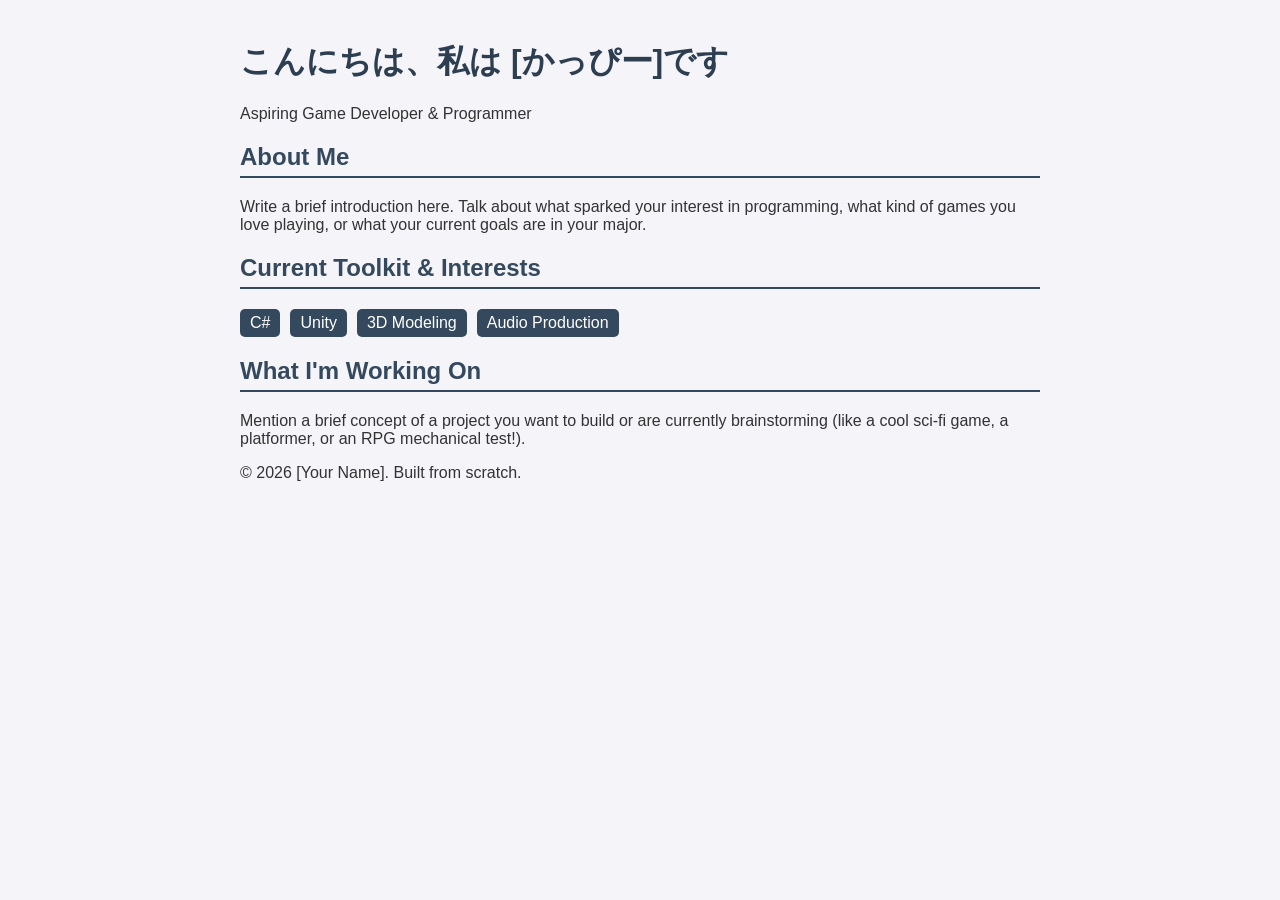
==== _!DOCTYPE html_aaa.html @ f36d01bf "yahooo" ====
<!DOCTYPE html>
<html lang="Ja">
<head>
    <meta charset="UTF-8">
    <meta name="viewport" content="width=device-width, initial-scale=1.0">
    <title>About Me | My Game Dev Journey</title>
    <style>
        /* A little bit of styling to make it look clean */
        body {
            font-family: Arial, sans-serif;
            max-width: 800px;
            margin: 40px auto;
            padding: 0 20px;
            background-color: #f4f4f9;
            color: #333;
            line-box: 1.6;
        }
        h1 { color: #2c3e50; }
        h2 { color: #34495e; border-bottom: 2px solid #34495e; padding-bottom: 5px; }
        .skills-list { display: flex; gap: 10px; list-style: none; padding: 0; }
        .skills-list li { background: #34495e; color: #fff; padding: 5px 10px; border-radius: 5px; }
    </style>
</head>
<body>

    <header>
        <h1>こんにちは、私は [かっぴー]です</h1>
        <p>Aspiring Game Developer & Programmer</p>
    </header>

    <section>
        <h2>About Me</h2>
        <p>Write a brief introduction here. Talk about what sparked your interest in programming, what kind of games you love playing, or what your current goals are in your major.</p>
    </section>

    <section>
        <h2>Current Toolkit & Interests</h2>
        <ul class="skills-list">
            <li>C#</li>
            <li>Unity</li>
            <li>3D Modeling</li>
            <li>Audio Production</li>
        </ul>
    </section>

    <section>
        <h2>What I'm Working On</h2>
        <p>Mention a brief concept of a project you want to build or are currently brainstorming (like a cool sci-fi game, a platformer, or an RPG mechanical test!).</p>
    </section>

    <footer>
        <p>© 2026 [Your Name]. Built from scratch.</p>
    </footer>

</body>
</html>
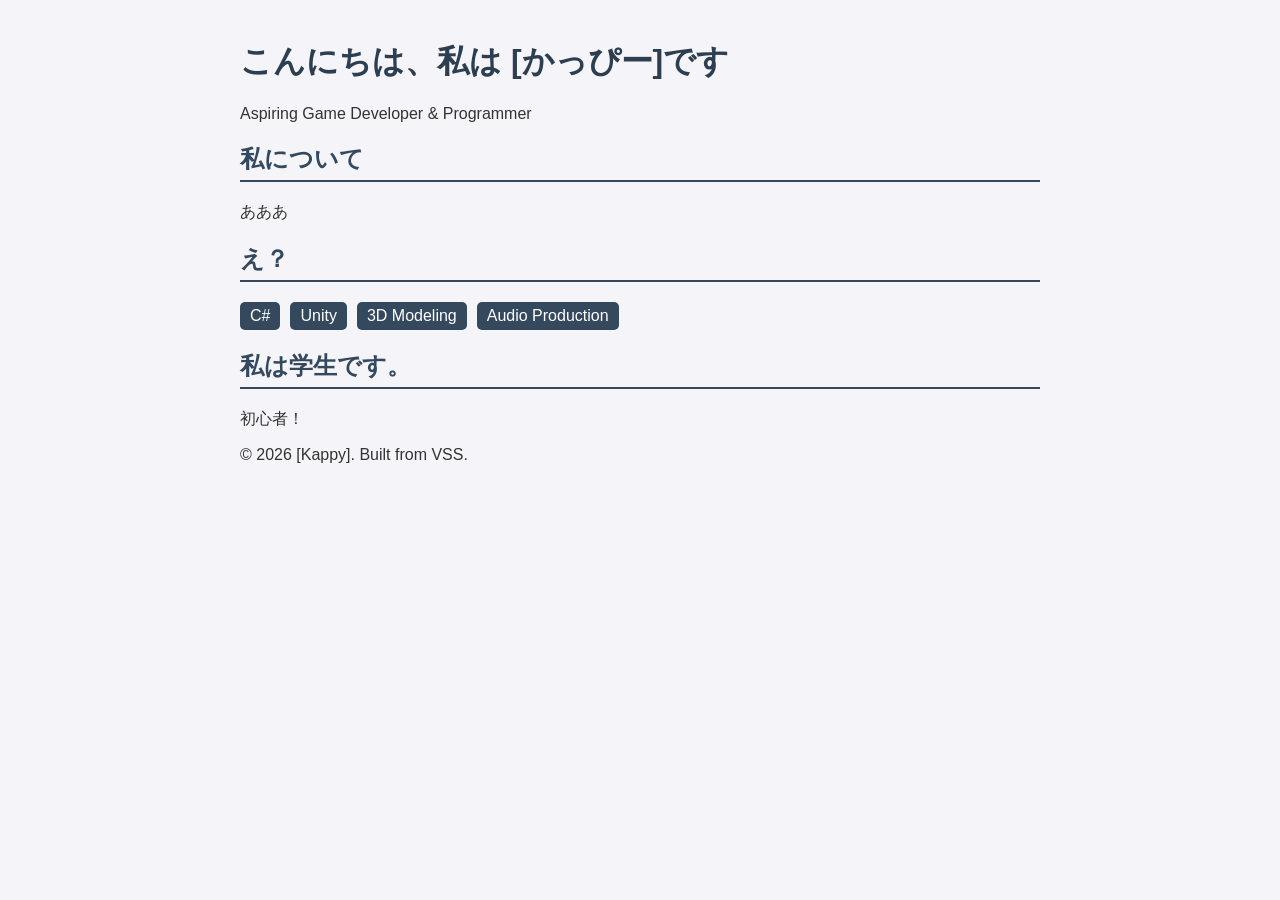
==== commit 554cef8a: "Translate sections to Japanese and update footer" ====
--- a/_!DOCTYPE html_aaa.html
+++ b/_!DOCTYPE html_aaa.html
@@ -29,12 +29,12 @@
     </header>
 
     <section>
-        <h2>About Me</h2>
-        <p>Write a brief introduction here. Talk about what sparked your interest in programming, what kind of games you love playing, or what your current goals are in your major.</p>
+        <h2>私について</h2>
+        <p>あああ</p>
     </section>
 
     <section>
-        <h2>Current Toolkit & Interests</h2>
+        <h2>え？</h2>
         <ul class="skills-list">
             <li>C#</li>
             <li>Unity</li>
@@ -44,13 +44,13 @@
     </section>
 
     <section>
-        <h2>What I'm Working On</h2>
-        <p>Mention a brief concept of a project you want to build or are currently brainstorming (like a cool sci-fi game, a platformer, or an RPG mechanical test!).</p>
+        <h2>私は学生です。</h2>
+        <p> 初心者！　</p>
     </section>
 
     <footer>
-        <p>© 2026 [Your Name]. Built from scratch.</p>
+        <p>© 2026 [Kappy]. Built from VSS.</p>
     </footer>
 
 </body>
-</html>+</html>
